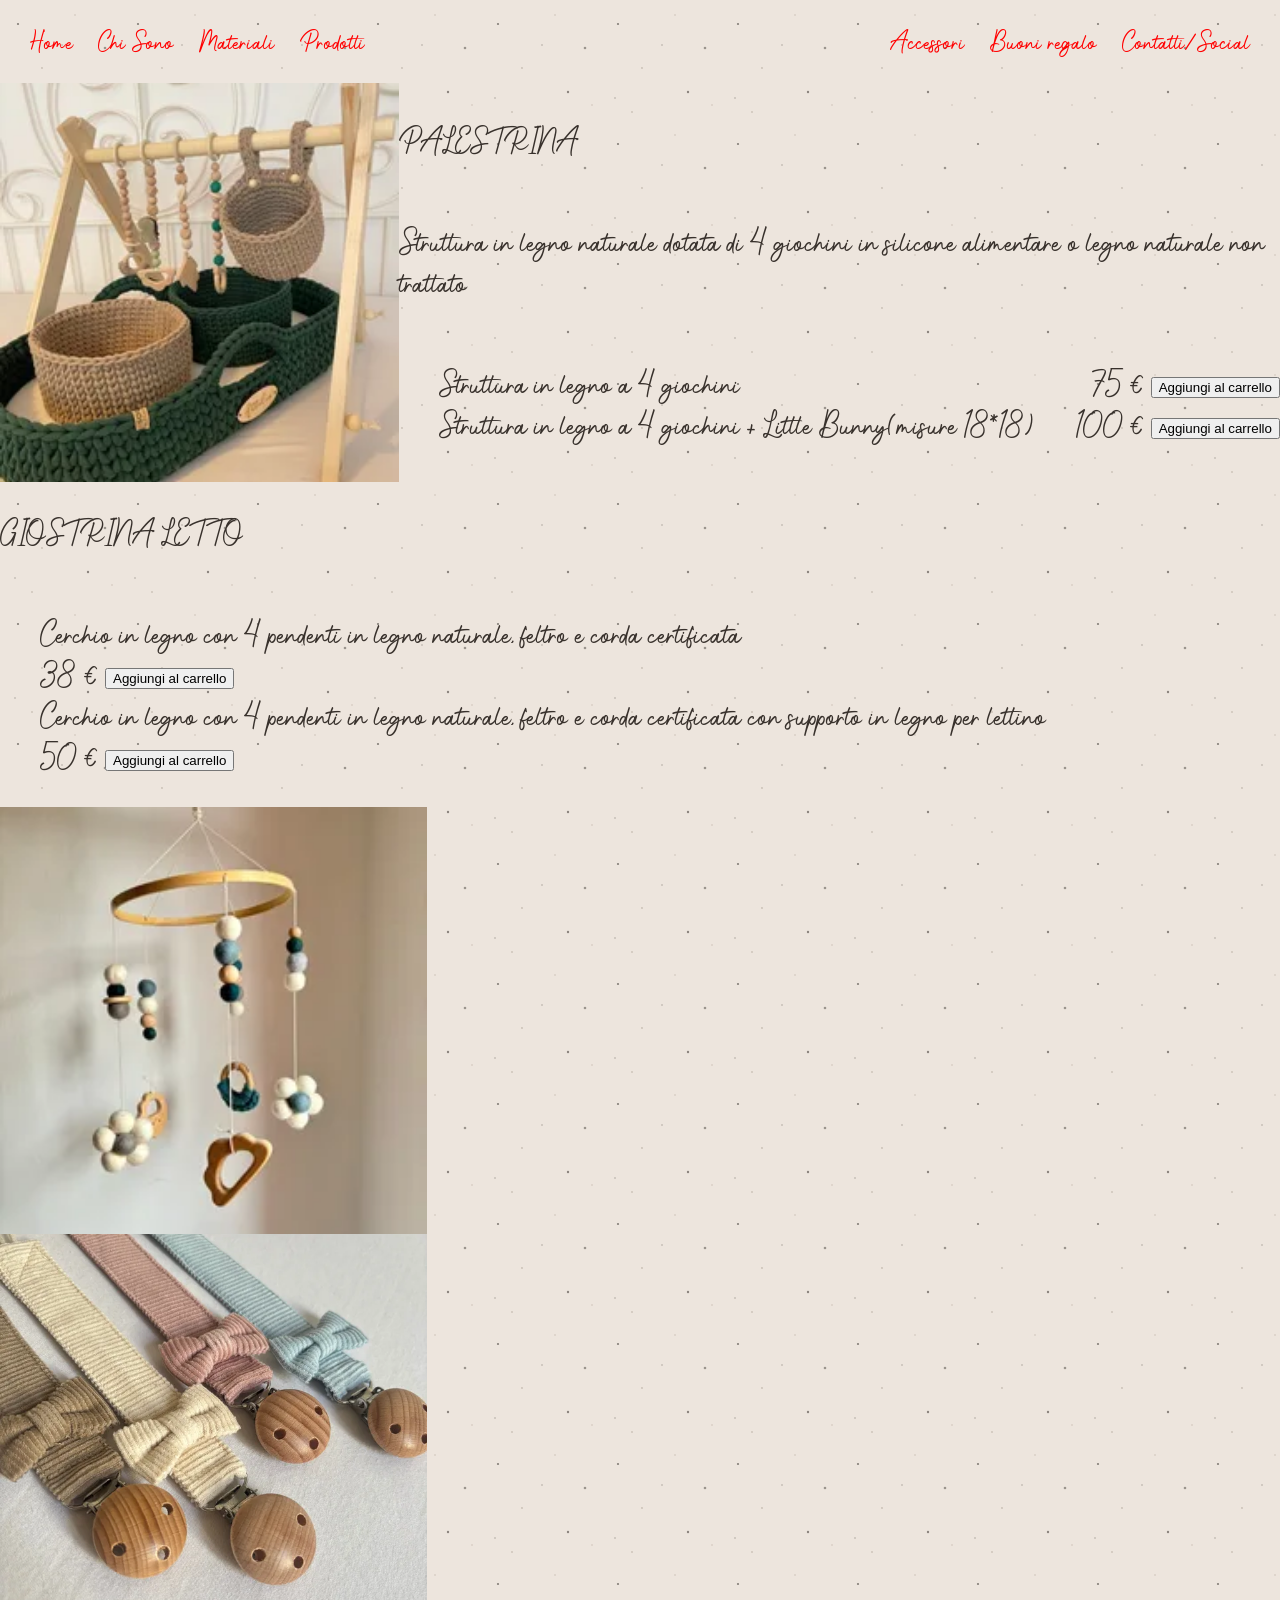
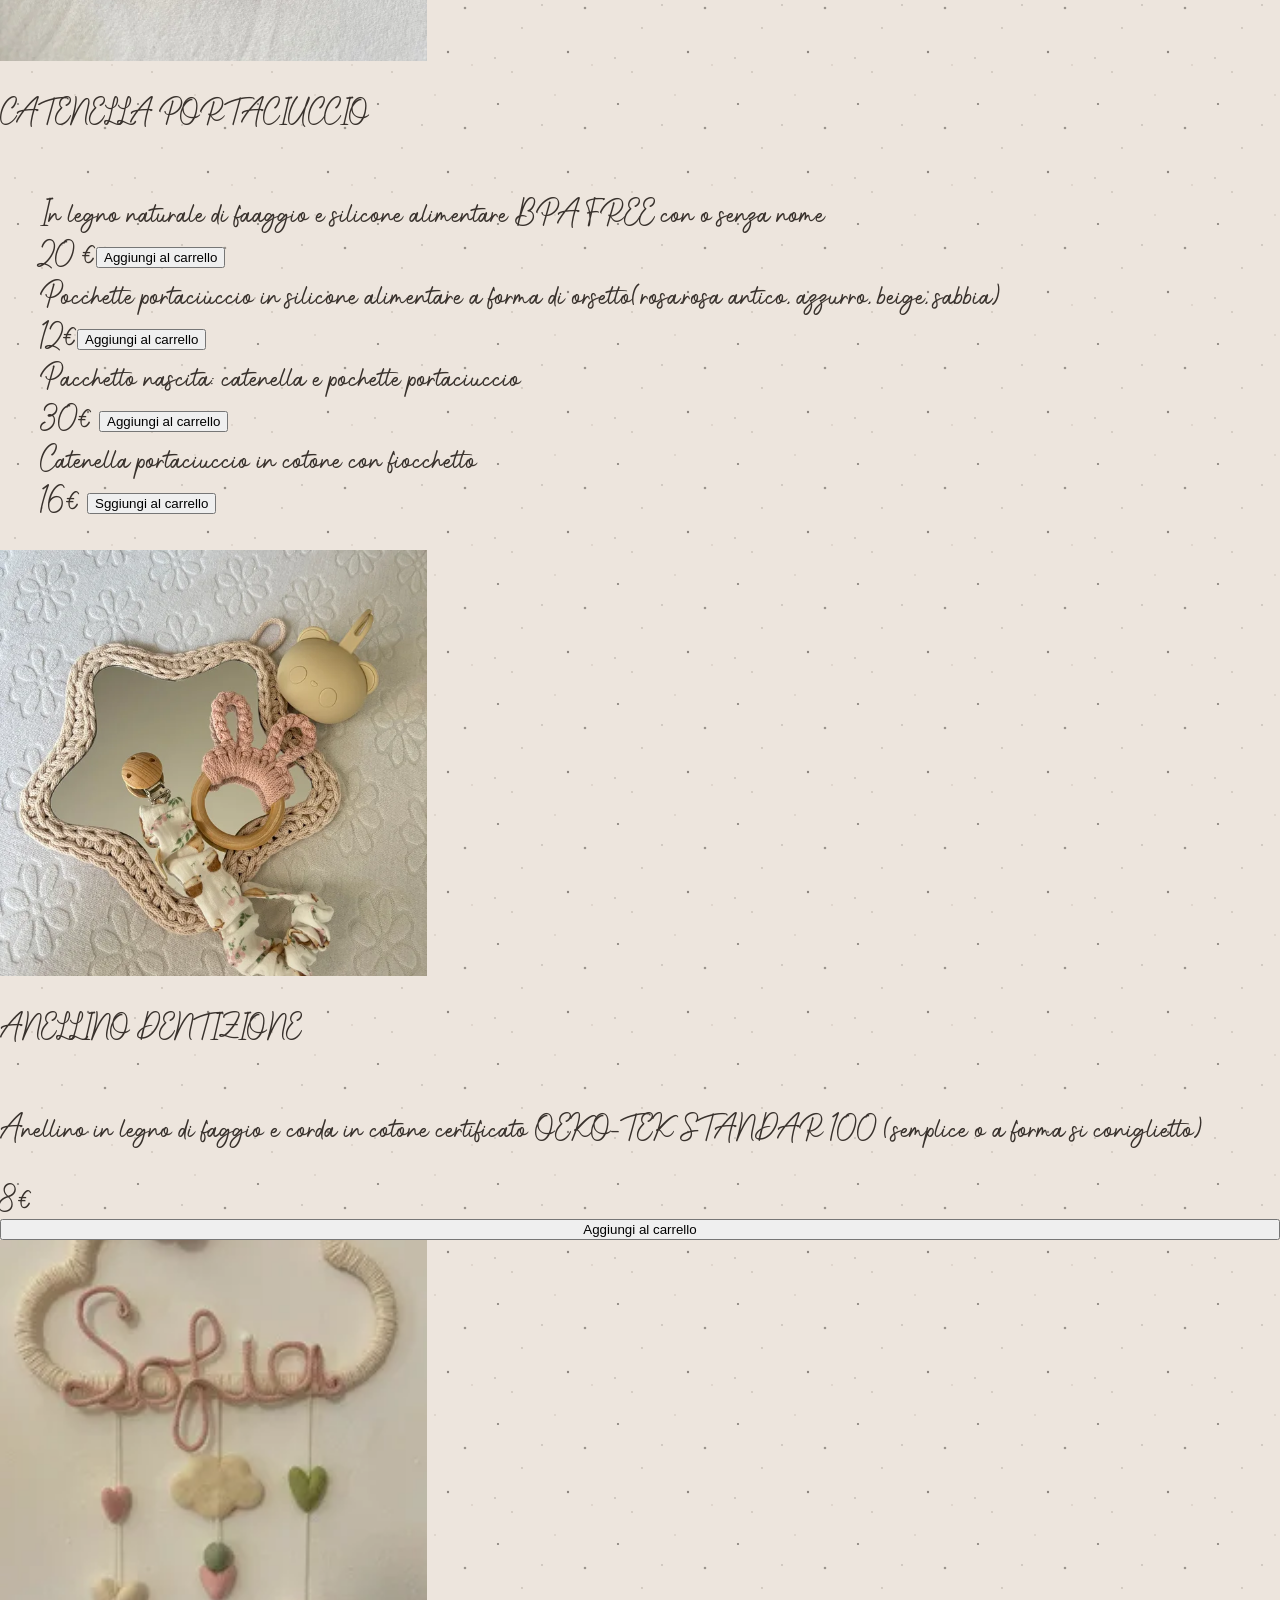
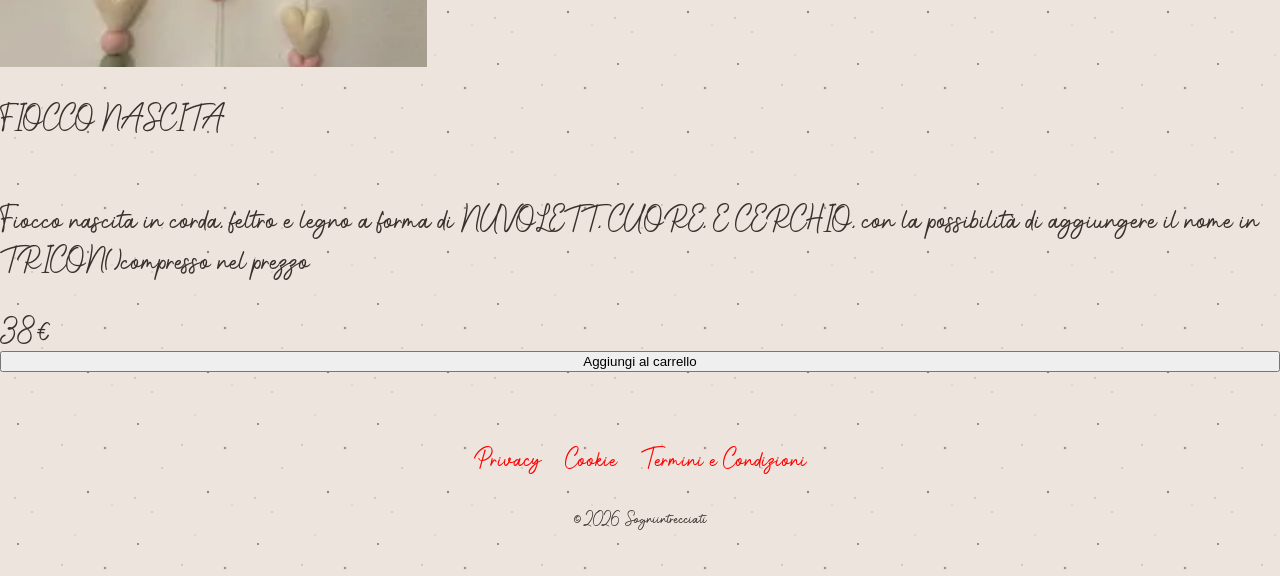
==== accessori.html @ d6c50bf3 "aggiornato accessori" ====
<!DOCTYPE html>
<html lang="it">

<head>
    <meta charset="UTF-8">
    <meta name="viewport" content="width=device-width, initial-scale=1.0">
    <title>Sogni Intrecciati</title>
    <link rel="stylesheet" href="accessori.css">

</head>

<body>

    <header class="bottoni">
        <nav class="banner-sopra" aria-label="Navigazione principale">
            <a href="/index.html">Home</a>
            <a href="/chi-sono.html">Chi Sono</a>
            <a href="/materiali.html">Materiali</a>
            <a href="Prodotti/Cestino.html">Prodotti</a>
        </nav>
        <nav class="banner-sotto" aria-label="Navigazione secondaria">
            <a href="/accessori.html">Accessori</a>
            <a href="/buoni-regalo.html">Buoni regalo</a>
            <a href="/contatti.html">Contatti/Social</a>    
        </nav>
    </header>


    <head class="hero">
        <div class="palestrina">
            <img src="/immagini/set-palestrina-legno-verde.webp" alt="palestrina" class="foto-1 foto prima">

            <div class="testi">
                <p>PALESTRINA</p>
                <p>Struttura in legno naturale dotata di 4 giochini in silicone alimentare o legno naturale non trattato
                </p>
                <ol>
                    <li>Struttura in legno a 4 giochini <span class="prezzo">75 &euro; <button
                        type="button">
                        Aggiungi al carrello</button></span></li>
                    <li>Struttura in legno a 4 giochini + Little Bunny(misure 18*18) <span class="prezzo">100
                        &euro; <button type="button"> Aggiungi al
                        carrello</button></span></li>
                </ol>

            </div>
        </div>
        <div class="giostrina">


            <div class="testi">
                <p>GIOSTRINA LETTO</p>
                <ol>
                    <li>Cerchio in legno con 4 pendenti in legno naturale, feltro e corda certificata</li> <span
                        class="prezzo">38 &euro;</span> <button type="button"> Aggiungi al carrello</button>
                    <li>Cerchio in legno con 4 pendenti in legno naturale, feltro e corda certificata con supporto in
                        legno
                        per lettino</li><span class="prezzo">50 &euro;</span> <button type="button"> Aggiungi al
                        carrello</button>
                </ol>

                <img src="immagini/giostrina-legno-fiori.webp" alt="giostrina" class="foto-2 foto prima">

            </div>
        </div>
        <div class="catenella">
            <img src="immagini/portaciuccio-fiocco.webp" alt="portaciuccio-legno" class="foto-3 foto prima">
            <div class="testi">
                <p>CATENELLA PORTACIUCCIO</p>
                <ol>
                    <li>In legno naturale di faaggio e silicone alimentare BPA FREE con o senza nome</li><span
                        class="prezzo">20 &euro;</span><button type="button"> Aggiungi al carrello</button>
                    <li>Pocchette portaciuccio in silicone alimentare a forma di orsetto(rosa,rosa antico, azzurro,
                        beige,
                        sabbia)</li><span class="prezzo">12&euro;</span><button type="button">Aggiungi al
                        carrello</button>
                    <li>Pacchetto nascita: catenella e pochette portaciuccio</li><span class="prezzo">30&euro;</span>
                    <button type="button">Aggiungi al carrello</button>
                    <li>Catenella portaciuccio in cotone con fiocchetto</li><span class="prezzo">16&euro;</span> <button
                        type="button">Sggiungi al carrello</button>
                </ol>
            </div>
        </div>
        <div class="anellino">
            <img src="immagini/set-specchio-stella-accessori.webp" alt="anellino" class="foto-4 foto prima">
            <div class="testi">
                <p>ANELLINO DENTIZIONE</p>
                <P>Anellino in legno di faggio e corda in cotone certificato OEKO-TEK STANDAR 100 (semplice o a forma si
                    coniglietto)</p><span class="prezzo">8&euro;</span><button type="button">Aggiungi al
                    carrello</button>
            </div>
        </div>
        <div class="fiocco">
            <img src="immagini/fiocco-nuvola.webp" alt="fiocco" class="foto-5 foto prima">
            <div class="testi">
                <p>FIOCCO NASCITA</p>
                <p>Fiocco nascita in corda, feltro e legno a forma di NUVOLETT, CUORE, E CERCHIO, con la possibilità di
                    aggiungere il nome in TRICON()compresso nel prezzo</p><span class="prezzo">38&euro;</span><button
                    type="button">Aggiungi al carrello</button>
            </div>
        </div>


    </head>

























































































    <footer class="footer">
        <div class="legali">
            <a href="/privacy-police.html">Privacy</a>
            <a href="/cookie-police.html">Cookie</a>
            <a href="/termini-condizioni.html">Termini e Condizioni</a>
        </div>
        <div class="registro">
            <p>© 2026 Sogniintrecciati</p>
        </div>
    </footer>
</body>

</html>
---- accessori.css ----
@font-face {
    font-family: 'Photoshoot';
    src: url('Font/Photoshoot.woff2') format('woff2');
    font-style: normal;
    font-display: swap;
}

body {
    background-color: #EDE5DD;
    background-image: url("data:image/svg+xml,%3Csvg xmlns='http://www.w3.org/2000/svg' width='120' height='120' viewBox='0 0 120 120'%3E%3Ccircle cx='18' cy='24' r='1.1' fill='%234A433E' opacity='0.65'/%3E%3Ccircle cx='75' cy='15' r='0.8' fill='%23C4B9AE' opacity='0.8'/%3E%3Ccircle cx='105' cy='48' r='1.3' fill='%234A433E' opacity='0.5'/%3E%3Ccircle cx='42' cy='68' r='0.9' fill='%23C4B9AE' opacity='0.9'/%3E%3Ccircle cx='88' cy='92' r='1.2' fill='%234A433E' opacity='0.6'/%3E%3Ccircle cx='15' cy='98' r='0.7' fill='%234A433E' opacity='0.5'/%3E%3Ccircle cx='62' cy='45' r='0.8' fill='%234A433E' opacity='0.4'/%3E%3Ccircle cx='32' cy='112' r='1' fill='%23C4B9AE' opacity='0.75'/%3E%3Ccircle cx='112' cy='105' r='0.8' fill='%23C4B9AE' opacity='0.85'/%3E%3C/svg%3E");
    background-repeat: repeat;
    color: #38312C;
    margin: 0;
    padding: 0;
    overflow-x: hidden;
    font-family: "Photoshoot", sans-serif;
}

a {
    text-decoration: none;
    /* toglie la sottolineatura */
    border: none;
    /* toglie il bordo*/
    border-radius: 10px;
    background-color: transparent;
    color: red;
    font-size: 24px;
    box-sizing: border-box;
    margin-inline: 10px;
    font-family: "Photoshoot", sans-serif;
    transition: opacity 0.2s ease;
}

/* ==========================================================================
   4. LINK E MENU DI NAVIGAZIONE
   Definisce l'aspetto dei link (<a>) e centra le due righe del menu superiore.
   ========================================================================== */
a {
    text-decoration: none;
    border: none;
    border-radius: 10px;
    background-color: transparent;
    color: red;
    font-size: 24px;
    margin-inline: 10px;
    font-family: "Photoshoot", sans-serif;
    transition: opacity 0.2s ease;
}


.bottoni {
    display: flex;
    flex-wrap: wrap;
    justify-content: space-between;
    align-items: center;
    padding: 25px 20px;
    gap: 15px;
}

.banner-sopra,
.banner-sotto {
    display: flex;
    flex-wrap: wrap;
    align-items: center;
    gap: 5px;
    margin: 0;
}

img,
.foto-terzo {
    width: 33.333%;
    /* 1/3 della larghezza della pagina */
    aspect-ratio: 1 / 1;
    /* oppure 1 / 1 per renderle tutte uguali */
    object-fit: cover;
    display: block;
}

.palestrina {
    display: flex;
    flex-direction: row;
    justify-content: space-around;
    align-items: center;
}

.testi {

    display: flex;
    flex-direction: column;
    justify-content: center;
    align-items: stretch;
    font-size: 30px;
}

ol li {
    list-style: none;
    padding-left: 0;
    margin: 0;
    display: flex;
    flex-direction: row;
    align-items: center;
    justify-content: space-between;
}












































































.footer {
    display: flex;
    flex-direction: column;
    justify-content: center;
    align-items: center;
    gap: 16px;
    padding: 30px 20px;
    margin-top: 40px;
}

@media (max-width: 768px) {
    .foto-terzo {
        width: 50%;
    }
}

@media (max-width: 500px) {
    .foto-terzo {
        width: 100%;
    }
}
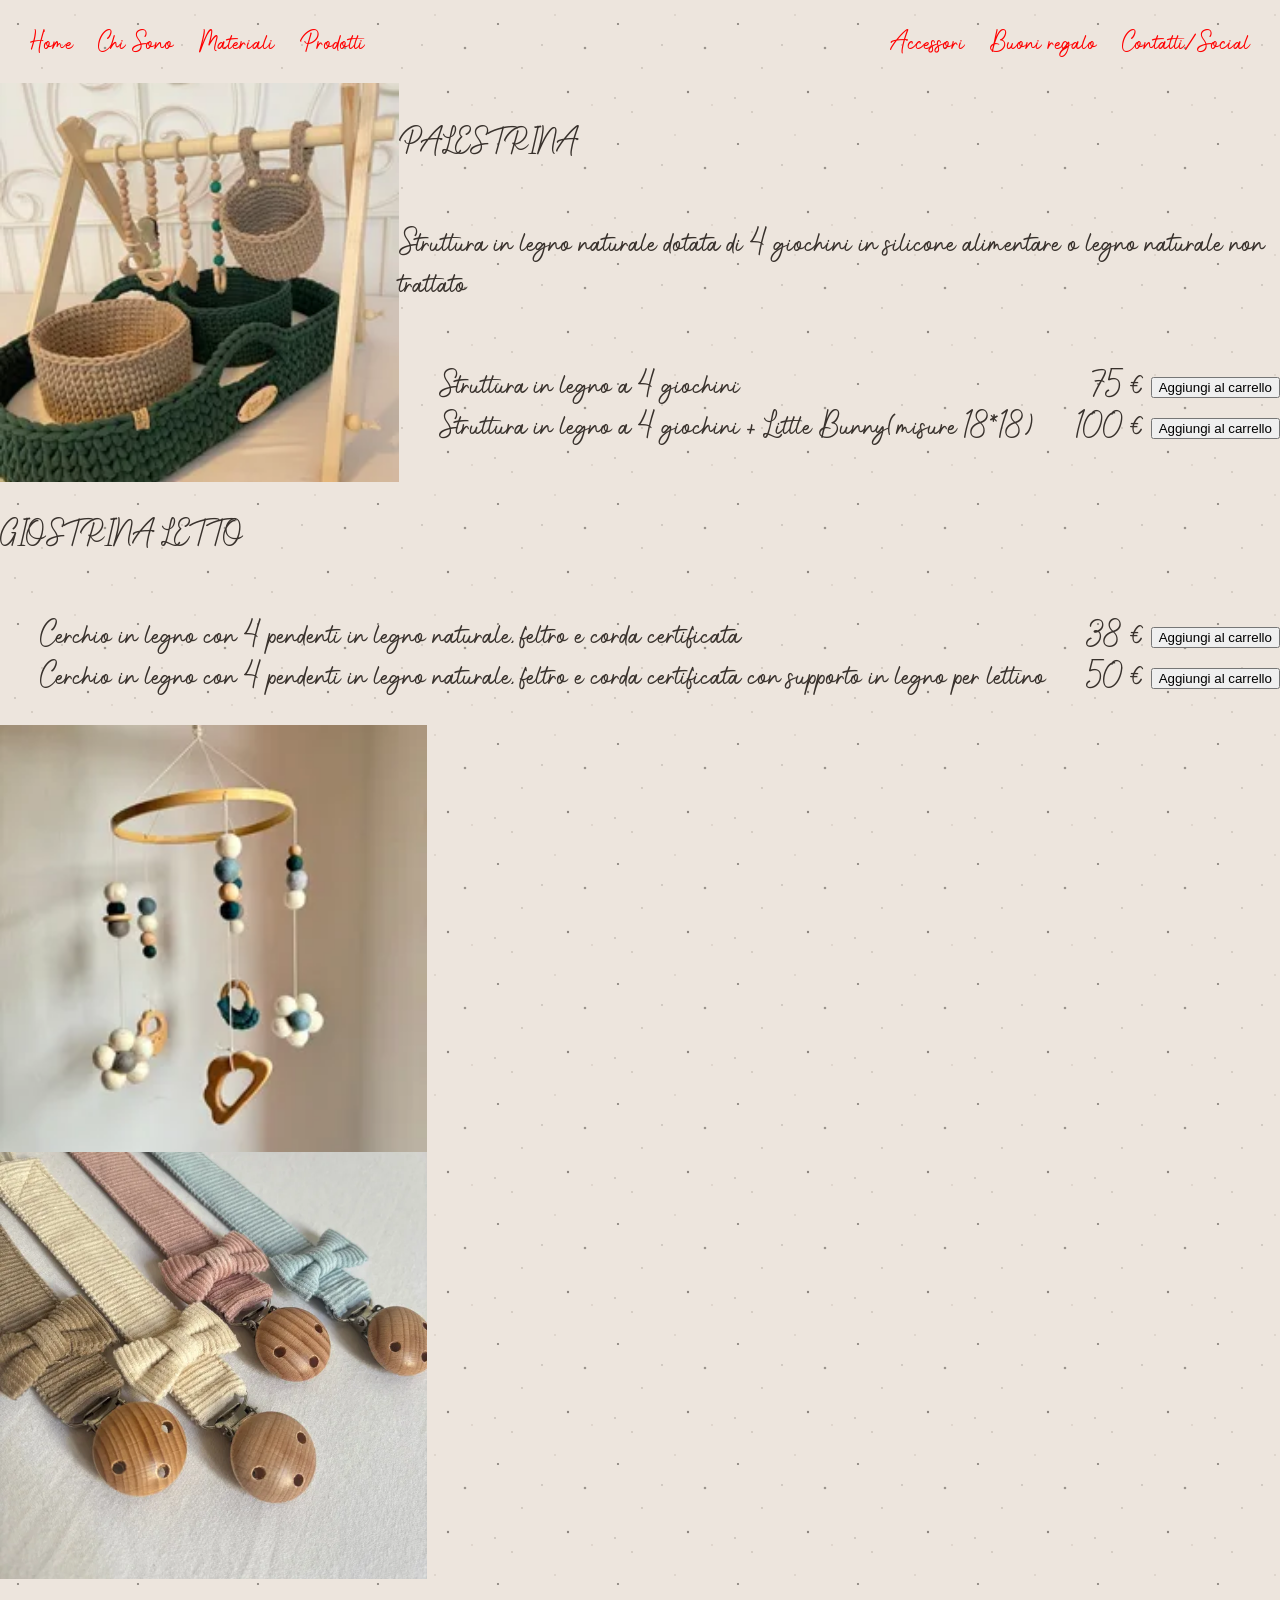
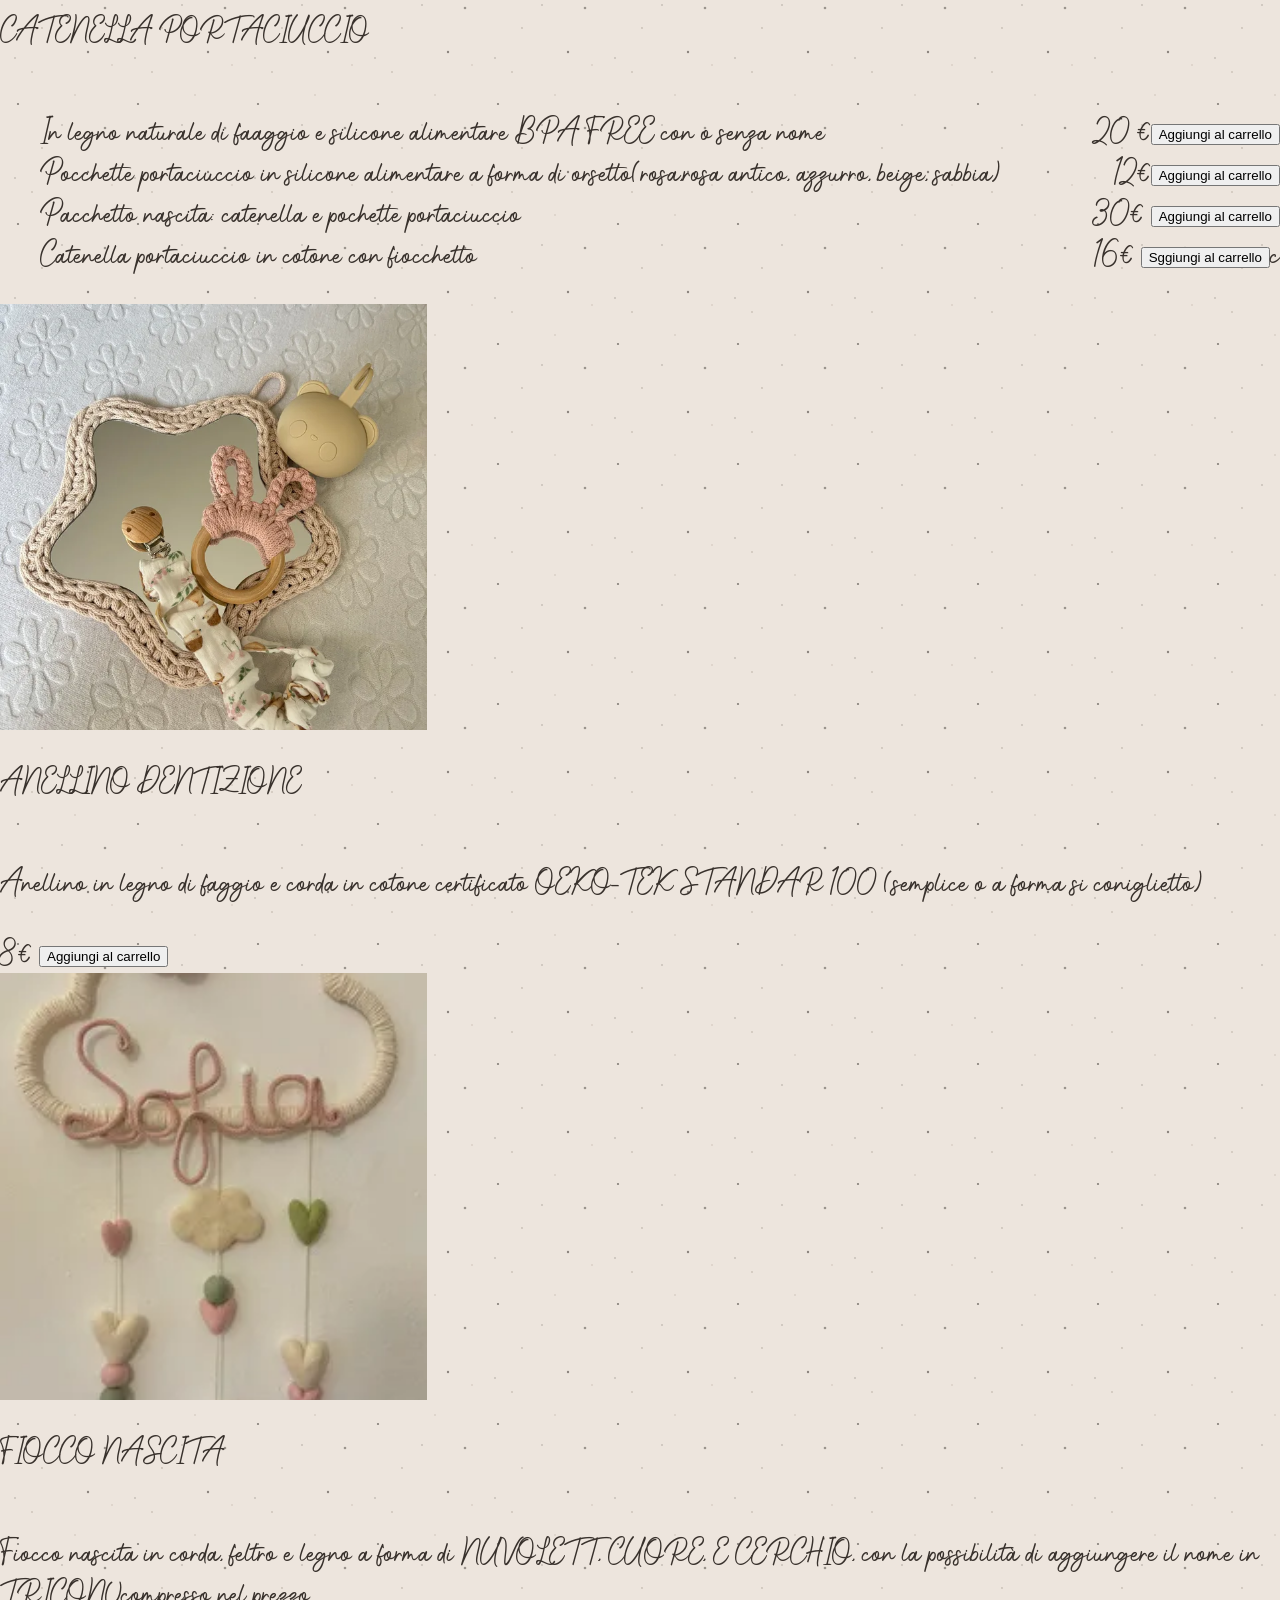
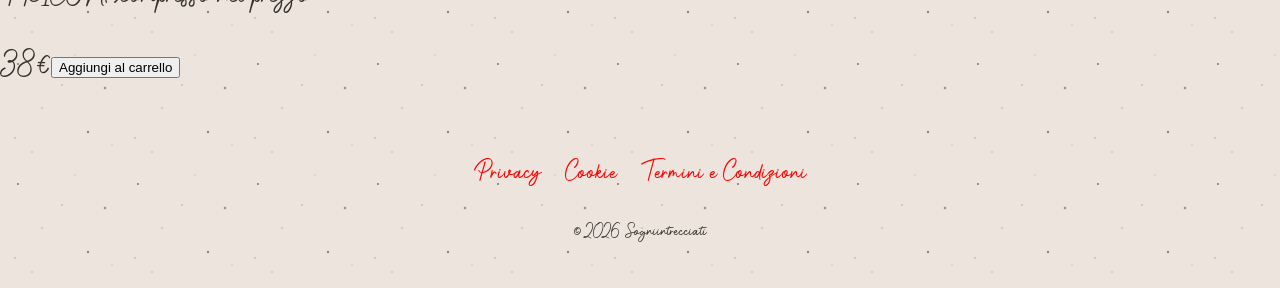
==== commit c3d6b207: "aggiorn. span e li" ====
--- a/accessori.html
+++ b/accessori.html
@@ -21,7 +21,7 @@
         <nav class="banner-sotto" aria-label="Navigazione secondaria">
             <a href="/accessori.html">Accessori</a>
             <a href="/buoni-regalo.html">Buoni regalo</a>
-            <a href="/contatti.html">Contatti/Social</a>    
+            <a href="/contatti.html">Contatti/Social</a>
         </nav>
     </header>
 
@@ -35,12 +35,11 @@
                 <p>Struttura in legno naturale dotata di 4 giochini in silicone alimentare o legno naturale non trattato
                 </p>
                 <ol>
-                    <li>Struttura in legno a 4 giochini <span class="prezzo">75 &euro; <button
-                        type="button">
-                        Aggiungi al carrello</button></span></li>
+                    <li>Struttura in legno a 4 giochini <span class="prezzo">75 &euro; <button type="button">
+                                Aggiungi al carrello</button></span></li>
                     <li>Struttura in legno a 4 giochini + Little Bunny(misure 18*18) <span class="prezzo">100
-                        &euro; <button type="button"> Aggiungi al
-                        carrello</button></span></li>
+                            &euro; <button type="button"> Aggiungi al
+                                carrello</button></span></li>
                 </ol>
 
             </div>
@@ -51,12 +50,13 @@
             <div class="testi">
                 <p>GIOSTRINA LETTO</p>
                 <ol>
-                    <li>Cerchio in legno con 4 pendenti in legno naturale, feltro e corda certificata</li> <span
-                        class="prezzo">38 &euro;</span> <button type="button"> Aggiungi al carrello</button>
+                    <li>Cerchio in legno con 4 pendenti in legno naturale, feltro e corda certificata <span
+                            class="prezzo">38 &euro; <button type="button"> Aggiungi al carrello</button></span></li>
                     <li>Cerchio in legno con 4 pendenti in legno naturale, feltro e corda certificata con supporto in
                         legno
-                        per lettino</li><span class="prezzo">50 &euro;</span> <button type="button"> Aggiungi al
-                        carrello</button>
+                        per lettino<span class="prezzo">50 &euro; <button type="button"> Aggiungi al
+                                carrello</button></span></li>
+
                 </ol>
 
                 <img src="immagini/giostrina-legno-fiori.webp" alt="giostrina" class="foto-2 foto prima">
@@ -68,16 +68,16 @@
             <div class="testi">
                 <p>CATENELLA PORTACIUCCIO</p>
                 <ol>
-                    <li>In legno naturale di faaggio e silicone alimentare BPA FREE con o senza nome</li><span
-                        class="prezzo">20 &euro;</span><button type="button"> Aggiungi al carrello</button>
+                    <li>In legno naturale di faaggio e silicone alimentare BPA FREE con o senza nome<span
+                            class="prezzo">20 &euro;<button type="button"> Aggiungi al carrello</button></span></li>
                     <li>Pocchette portaciuccio in silicone alimentare a forma di orsetto(rosa,rosa antico, azzurro,
                         beige,
-                        sabbia)</li><span class="prezzo">12&euro;</span><button type="button">Aggiungi al
-                        carrello</button>
-                    <li>Pacchetto nascita: catenella e pochette portaciuccio</li><span class="prezzo">30&euro;</span>
-                    <button type="button">Aggiungi al carrello</button>
-                    <li>Catenella portaciuccio in cotone con fiocchetto</li><span class="prezzo">16&euro;</span> <button
-                        type="button">Sggiungi al carrello</button>
+                        sabbia)<span class="prezzo">12&euro;<button type="button">Aggiungi al
+                                carrello</button></span></li>
+                    <li>Pacchetto nascita: catenella e pochette portaciuccio<span class="prezzo">30&euro;
+                            <button type="button">Aggiungi al carrello</button></span></li>
+                    <li>Catenella portaciuccio in cotone con fiocchetto<span class="prezzo">16&euro; <button
+                                type="button">Sggiungi al carrello</button>c</span></li>
                 </ol>
             </div>
         </div>
@@ -86,8 +86,8 @@
             <div class="testi">
                 <p>ANELLINO DENTIZIONE</p>
                 <P>Anellino in legno di faggio e corda in cotone certificato OEKO-TEK STANDAR 100 (semplice o a forma si
-                    coniglietto)</p><span class="prezzo">8&euro;</span><button type="button">Aggiungi al
-                    carrello</button>
+                    coniglietto)</p><span class="prezzo">8&euro; <button type="button">Aggiungi al
+                        carrello</button></span>
             </div>
         </div>
         <div class="fiocco">
@@ -95,8 +95,8 @@
             <div class="testi">
                 <p>FIOCCO NASCITA</p>
                 <p>Fiocco nascita in corda, feltro e legno a forma di NUVOLETT, CUORE, E CERCHIO, con la possibilità di
-                    aggiungere il nome in TRICON()compresso nel prezzo</p><span class="prezzo">38&euro;</span><button
-                    type="button">Aggiungi al carrello</button>
+                    aggiungere il nome in TRICON()compresso nel prezzo</p><span class="prezzo">38&euro;<button
+                        type="button">Aggiungi al carrello</button></span>
             </div>
         </div>
 
--- a/accessori.css
+++ b/accessori.css
@@ -83,7 +83,7 @@
     align-items: center;
 }
 
-.testi {
+.testi  {
 
     display: flex;
     flex-direction: column;
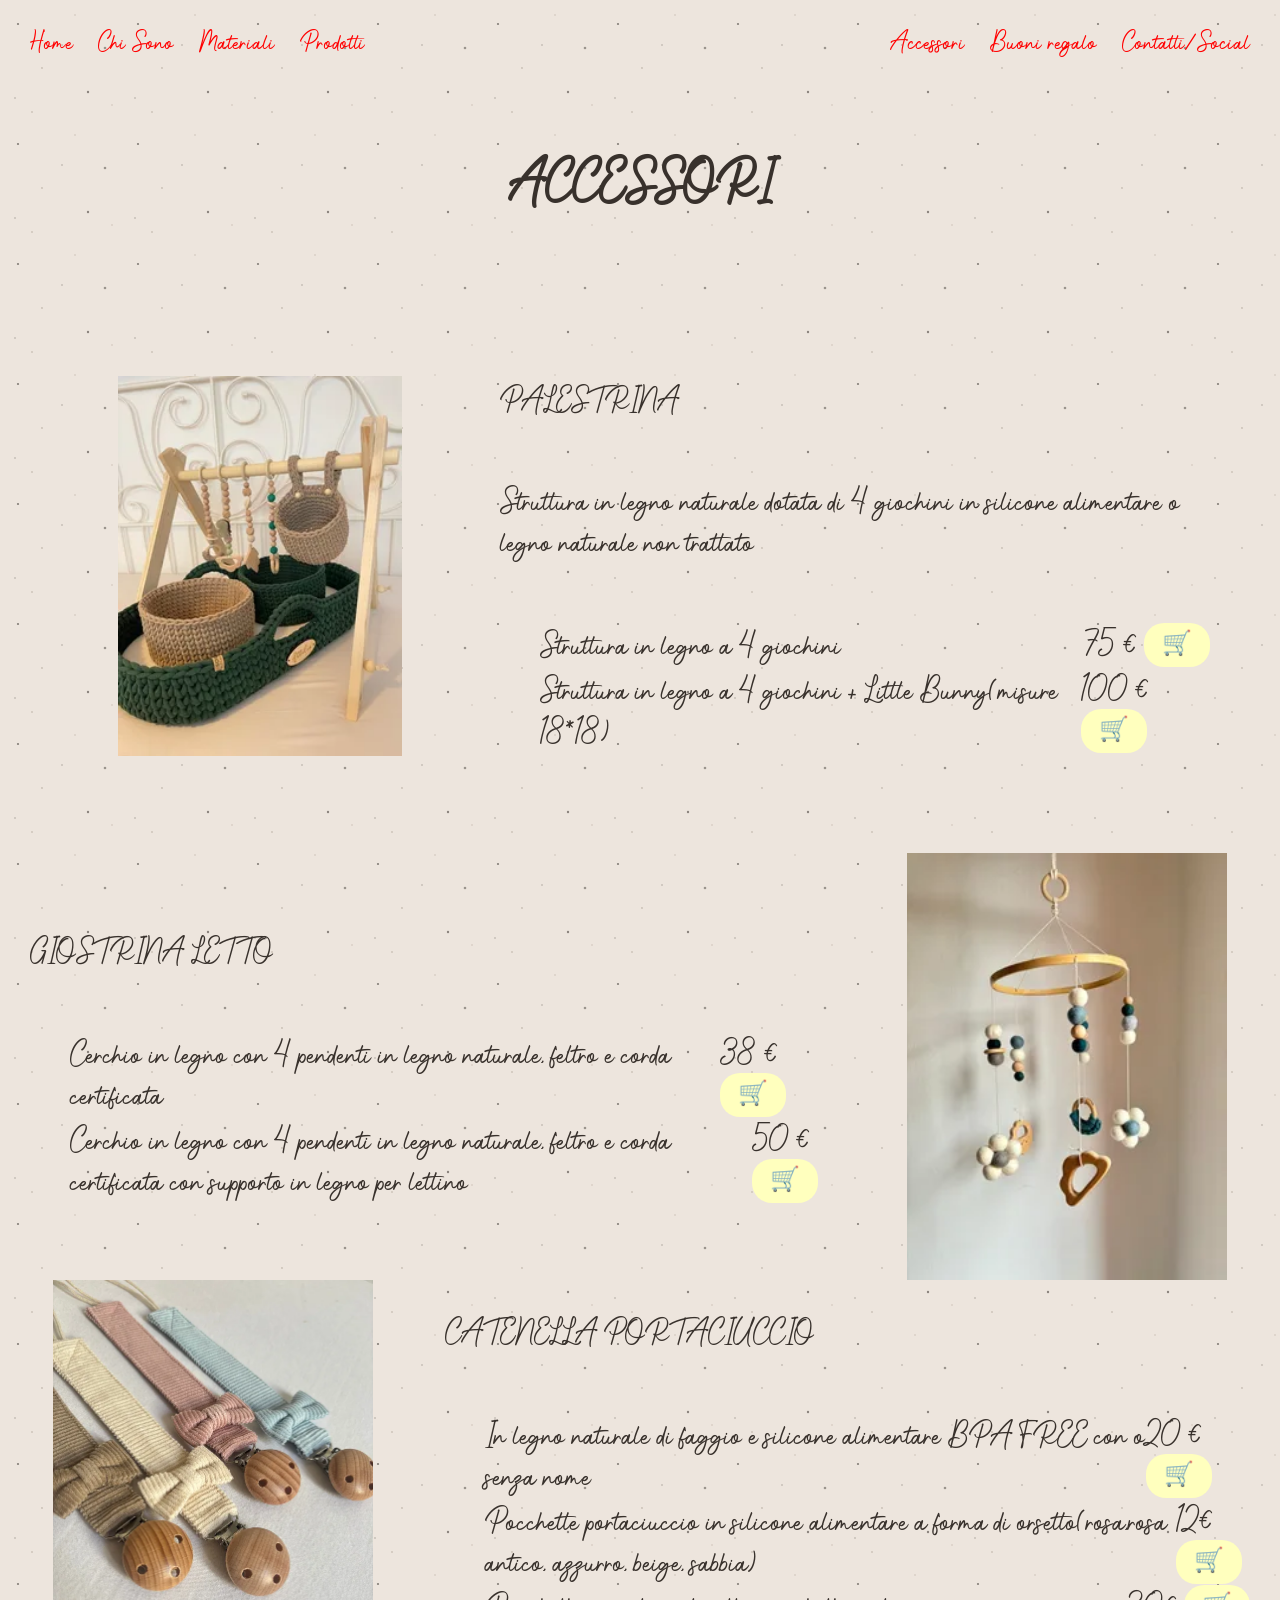
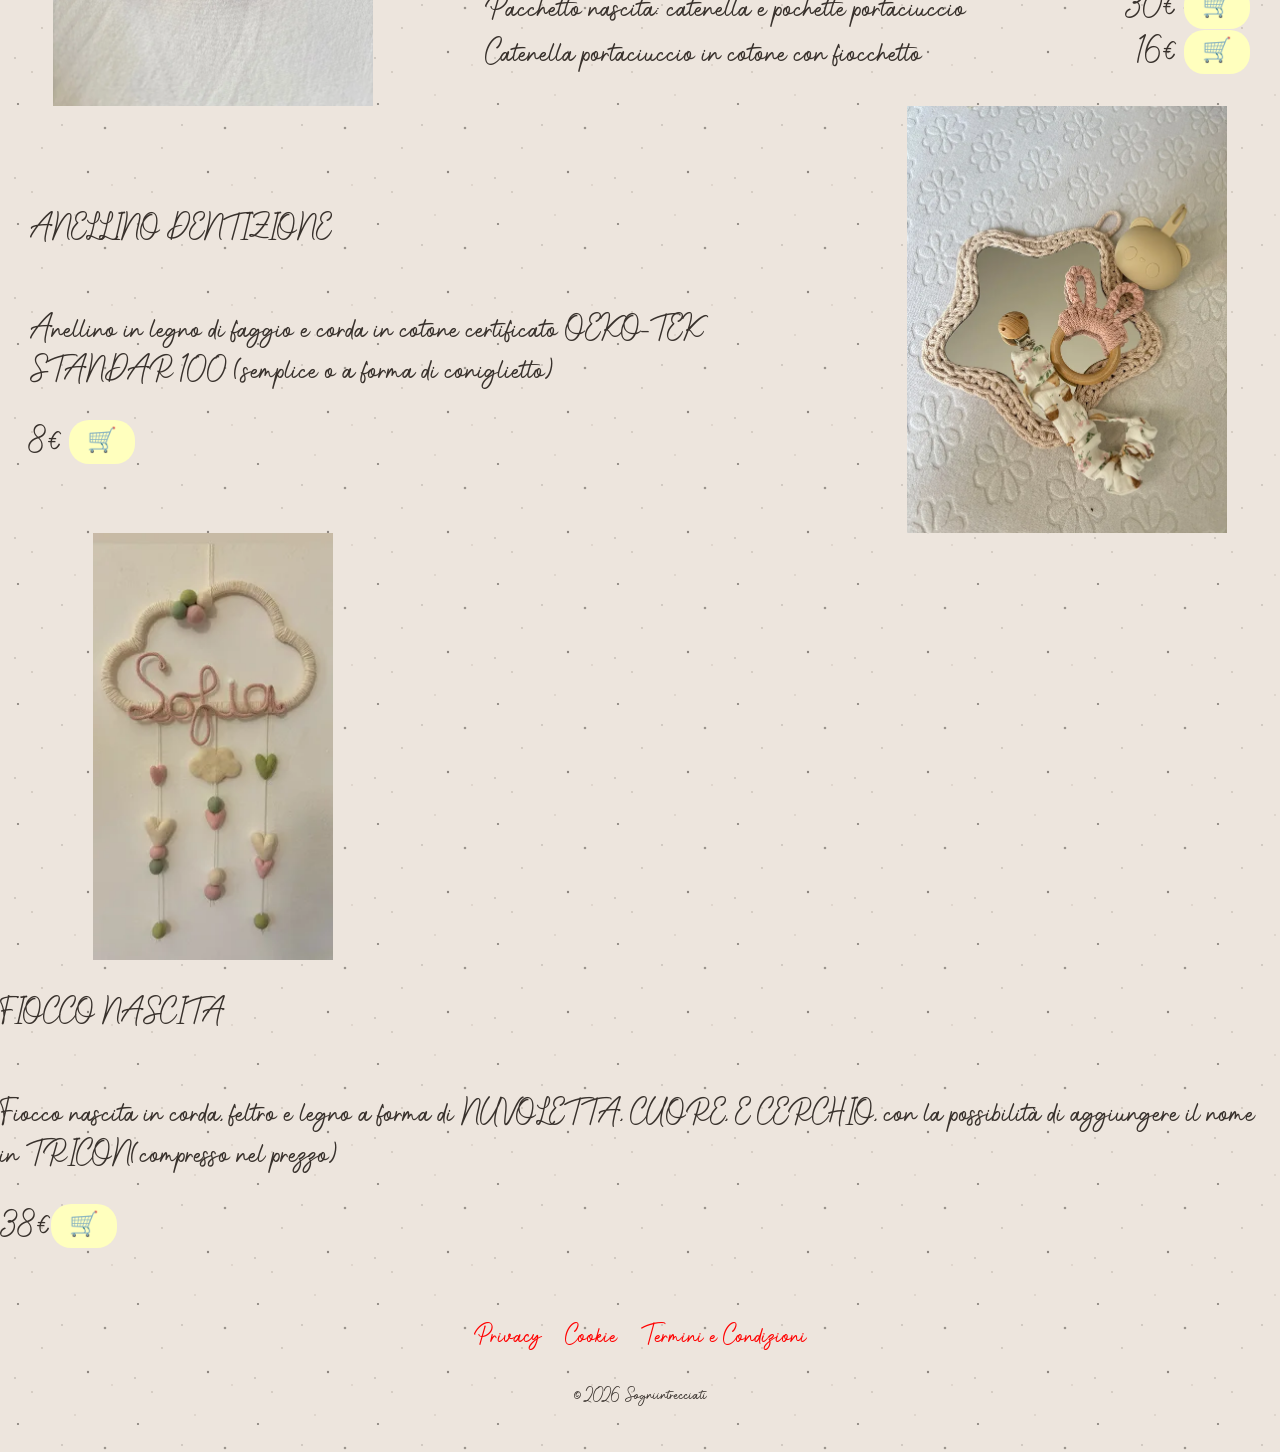
==== commit de5d1b1c: "aggiornamento accessori" ====
--- a/accessori.html
+++ b/accessori.html
@@ -25,10 +25,12 @@
         </nav>
     </header>
 
+    <h1>ACCESSORI</h1>
+
 
     <head class="hero">
         <div class="palestrina">
-            <img src="/immagini/set-palestrina-legno-verde.webp" alt="palestrina" class="foto-1 foto prima">
+            <img src="immagini/set-palestrina-legno-verde.webp" alt="palestrina" class="foto-1 foto-terzo">
 
             <div class="testi">
                 <p>PALESTRINA</p>
@@ -36,10 +38,10 @@
                 </p>
                 <ol>
                     <li>Struttura in legno a 4 giochini <span class="prezzo">75 &euro; <button type="button">
-                                Aggiungi al carrello</button></span></li>
+                                🛒</button></span></li>
                     <li>Struttura in legno a 4 giochini + Little Bunny(misure 18*18) <span class="prezzo">100
-                            &euro; <button type="button"> Aggiungi al
-                                carrello</button></span></li>
+                            &euro; <button type="button"> 🛒
+                            </button></span></li>
                 </ol>
 
             </div>
@@ -51,52 +53,52 @@
                 <p>GIOSTRINA LETTO</p>
                 <ol>
                     <li>Cerchio in legno con 4 pendenti in legno naturale, feltro e corda certificata <span
-                            class="prezzo">38 &euro; <button type="button"> Aggiungi al carrello</button></span></li>
+                            class="prezzo">38 &euro; <button type="button"> 🛒</button></span></li>
                     <li>Cerchio in legno con 4 pendenti in legno naturale, feltro e corda certificata con supporto in
                         legno
-                        per lettino<span class="prezzo">50 &euro; <button type="button"> Aggiungi al
-                                carrello</button></span></li>
+                        per lettino<span class="prezzo">50 &euro; <button type="button"> 🛒
+                            </button></span></li>
 
                 </ol>
-
-                <img src="immagini/giostrina-legno-fiori.webp" alt="giostrina" class="foto-2 foto prima">
-
-            </div>
-        </div>
+            </div>
+
+            <img src="immagini/giostrina-legno-fiori.webp" alt="giostrina" class="foto-2 foto-terzo">
+
+
+        </div>
+
         <div class="catenella">
-            <img src="immagini/portaciuccio-fiocco.webp" alt="portaciuccio-legno" class="foto-3 foto prima">
+            <img src="immagini/portaciuccio-fiocco.webp" alt="portaciuccio-legno" class="foto-3 foto-terzo">
             <div class="testi">
                 <p>CATENELLA PORTACIUCCIO</p>
                 <ol>
-                    <li>In legno naturale di faaggio e silicone alimentare BPA FREE con o senza nome<span
-                            class="prezzo">20 &euro;<button type="button"> Aggiungi al carrello</button></span></li>
+                    <li>In legno naturale di faggio e silicone alimentare BPA FREE con o senza nome<span
+                            class="prezzo">20 &euro;<button type="button">🛒</button></span></li>
                     <li>Pocchette portaciuccio in silicone alimentare a forma di orsetto(rosa,rosa antico, azzurro,
                         beige,
-                        sabbia)<span class="prezzo">12&euro;<button type="button">Aggiungi al
-                                carrello</button></span></li>
+                        sabbia)<span class="prezzo">12&euro;<button type="button">🛒</button></span></li>
                     <li>Pacchetto nascita: catenella e pochette portaciuccio<span class="prezzo">30&euro;
-                            <button type="button">Aggiungi al carrello</button></span></li>
+                            <button type="button">🛒</button></span></li>
                     <li>Catenella portaciuccio in cotone con fiocchetto<span class="prezzo">16&euro; <button
-                                type="button">Sggiungi al carrello</button>c</span></li>
+                                type="button">🛒</button></span></li>
                 </ol>
             </div>
         </div>
         <div class="anellino">
-            <img src="immagini/set-specchio-stella-accessori.webp" alt="anellino" class="foto-4 foto prima">
+            <img src="immagini/set-specchio-stella-accessori.webp" alt="anellino" class="foto-4 foto-terzo">
             <div class="testi">
                 <p>ANELLINO DENTIZIONE</p>
-                <P>Anellino in legno di faggio e corda in cotone certificato OEKO-TEK STANDAR 100 (semplice o a forma si
-                    coniglietto)</p><span class="prezzo">8&euro; <button type="button">Aggiungi al
-                        carrello</button></span>
+                <P>Anellino in legno di faggio e corda in cotone certificato OEKO-TEK STANDAR 100 (semplice o a forma di
+                    coniglietto)</p><span class="prezzo">8&euro; <button type="button">🛒</button></span>
             </div>
         </div>
         <div class="fiocco">
-            <img src="immagini/fiocco-nuvola.webp" alt="fiocco" class="foto-5 foto prima">
+            <img src="immagini/fiocco-nuvola.webp" alt="fiocco" class="foto-5 foto-terzo">
             <div class="testi">
                 <p>FIOCCO NASCITA</p>
-                <p>Fiocco nascita in corda, feltro e legno a forma di NUVOLETT, CUORE, E CERCHIO, con la possibilità di
-                    aggiungere il nome in TRICON()compresso nel prezzo</p><span class="prezzo">38&euro;<button
-                        type="button">Aggiungi al carrello</button></span>
+                <p>Fiocco nascita in corda, feltro e legno a forma di NUVOLETTA, CUORE, E CERCHIO, con la possibilità di
+                    aggiungere il nome in TRICON(compresso nel prezzo)</p><span class="prezzo">38&euro;<button
+                        type="button">🛒</button></span>
             </div>
         </div>
 
--- a/accessori.css
+++ b/accessori.css
@@ -47,6 +47,14 @@
     transition: opacity 0.2s ease;
 }
 
+h1 {
+    display: flex;
+    flex-direction: column;
+    align-items: center;
+    font-size: 50px;
+    padding: 30px;
+}
+
 
 .bottoni {
     display: flex;
@@ -66,13 +74,15 @@
     margin: 0;
 }
 
+
+
 img,
 .foto-terzo {
-    width: 33.333%;
+    width: 33.3333%;
     /* 1/3 della larghezza della pagina */
     aspect-ratio: 1 / 1;
     /* oppure 1 / 1 per renderle tutte uguali */
-    object-fit: cover;
+    object-fit: contain;
     display: block;
 }
 
@@ -81,15 +91,18 @@
     flex-direction: row;
     justify-content: space-around;
     align-items: center;
-}
-
-.testi  {
-
+    padding: 70px;
+    gap: 50px;
+}
+
+.testi {
+    flex: 1 1 320px;
     display: flex;
     flex-direction: column;
     justify-content: center;
     align-items: stretch;
     font-size: 30px;
+
 }
 
 ol li {
@@ -102,11 +115,76 @@
     justify-content: space-between;
 }
 
-
-
-
-
-
+.giostrina {
+    display: flex;
+    flex-direction: row;
+    align-items: center;
+    justify-content: space-between;
+    gap: 12px;
+    flex-wrap: wrap;
+}
+
+.giostrina .testi {
+    padding-left: 30px;
+    flex: 1 1 320px;
+
+}
+
+.giostrina img {
+    flex: 0 1 33.333%;
+    max-width: 100%;
+    height: auto;
+    display: block;
+}
+
+button {
+    display: inline-flex;
+    align-items: center;
+    gap: 6px;
+    font-family: inherit;
+    cursor: pointer;
+    background-color: rgb(255, 255, 190);
+    border: 0cap;
+    border-radius: 20px;
+    gap: 6px;
+    min-height: 44px;
+    padding: 10px 18px;
+    max-width: 100%;
+    font-family: inherit;
+    font-size: 24px;
+    /* aumenta solo il simbolo del carrello */
+    line-height: 1;
+}
+
+.catenella {
+    display: flex;
+    flex-direction: row;
+    flex-wrap: wrap;
+    gap: 18px;
+    align-items: center;
+    justify-content: space-between;
+}
+
+.catenella .testi {
+    flex: 1 1 320px;
+    padding-right: 30px;
+
+}
+
+.anellino {
+    display: flex;
+    flex-direction: row-reverse;
+    align-items: center;
+    justify-content: space-between;
+    flex-wrap: wrap;
+    gap: 18px;
+}
+
+.anellino .testi{
+flex: 1 1 320px;
+padding-left: 30px;
+max-width: 75%;
+}
 
 
 
